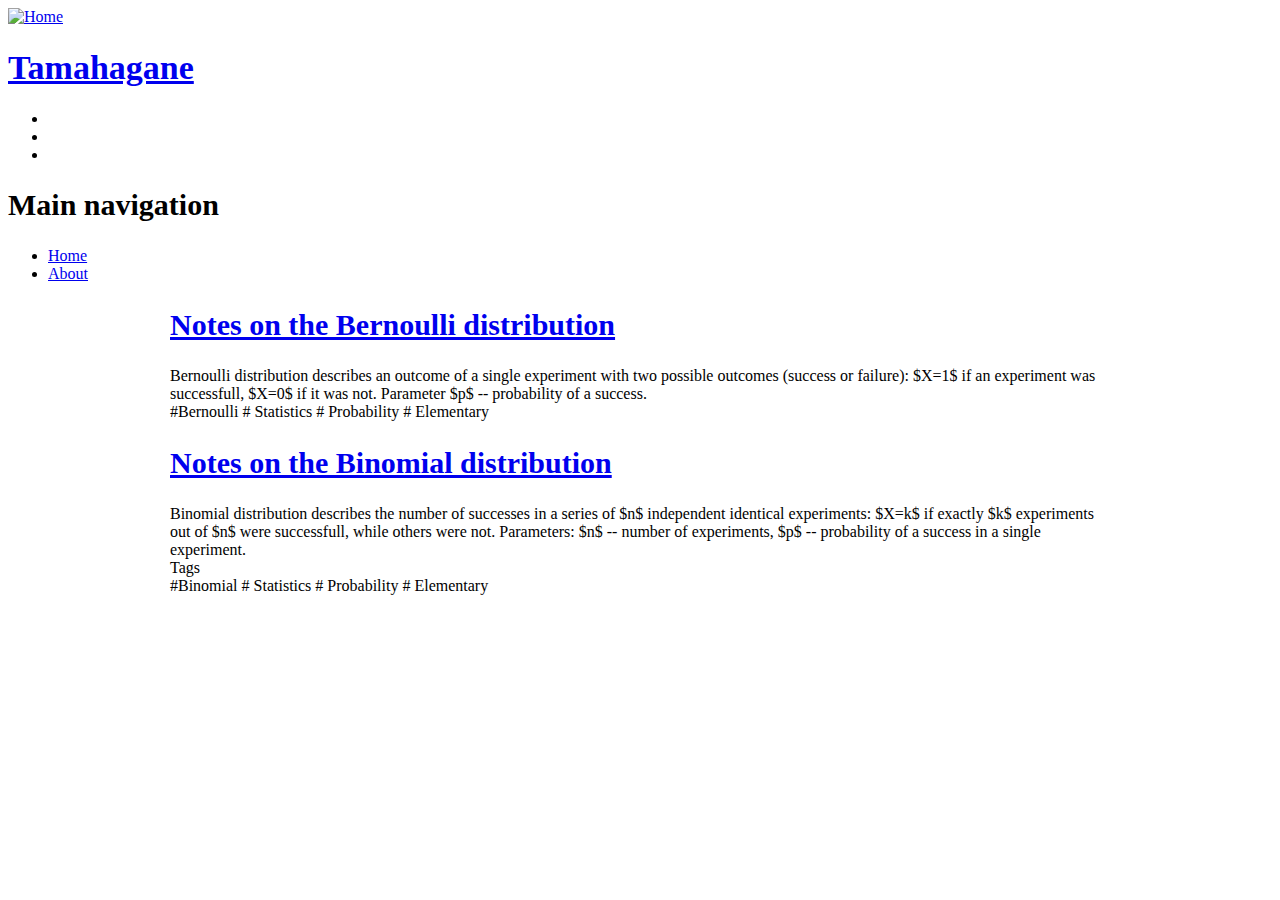
==== docs/content/pages/blogs/index.html @ 629f05ea "Hrocked code upload with html" ====
<!DOCTYPE html>
<html lang="en-us">
<head>
  <meta charset="utf-8">
  <meta name="MobileOptimized" content="width">
  <meta name="HandheldFriendly" content="true">
  <meta name="viewport" content="width=device-width, initial-scale=1.0">
  <title>Tamahagane | </title>

    <meta charset="utf-8">

    <meta http-equiv="Content-Type" content="text/html; charset=utf-8">

    <meta name="generator" content="pandoc">

    <script src="/static/jquery-1.11.3/jquery.min.js"></script>
    <meta name="viewport" content="width=device-width, initial-scale=1">

    <link href="/static/bootstrap-3.3.5/css/bootstrap.min.css" rel="stylesheet">

    <script src="/static/bootstrap-3.3.5/js/bootstrap.min.js"></script>
    <script src="/static/bootstrap-3.3.5/shim/html5shiv.min.js"></script>
    <script src="/static/bootstrap-3.3.5/shim/respond.min.js"></script>
    <script src="/static/navigation-1.1/tabsets.js"></script>
    <link href="/static/highlightjs-9.12.0/default.css" rel="stylesheet">

    <script src="/static/highlightjs-9.12.0/highlight.js"></script>
    <style type="text/css">code{white-space: pre;}</style>

    <style type="text/css">
  pre:not([class]) {
    background-color: white;
  }
</style>

    <script type="text/javascript">
if (window.hljs) {
  hljs.configure({languages: []});
  hljs.initHighlightingOnLoad();
  if (document.readyState && document.readyState === "complete") {
    window.setTimeout(function() { hljs.initHighlighting(); }, 0);
  }
}
</script>
    <style type="text/css">
h1 {
  font-size: 34px;
}
h1.title {
  font-size: 38px;
}
h2 {
  font-size: 30px;
}
h3 {
  font-size: 24px;
}
h4 {
  font-size: 18px;
}
h5 {
  font-size: 16px;
}
h6 {
  font-size: 12px;
}
.table th:not([align]) {
  text-align: left;
}
</style>
  <link rel="shortcut icon" href="/static/images/favicon.ico" type="image/vnd.microsoft.icon">
  <link rel="stylesheet" href="/static/css/bootstrap.min.css">
  <link rel="stylesheet" href="/static/css/styles.css" media="all">
  <link rel="stylesheet" href="/static/css/responsive.css">
  <link rel="stylesheet" href="/static/css/fontawesome/css/fontawesome-all.min.css">
  <link rel="stylesheet" href="/static/cpager/css/cPager.css" media="all">
    <script type="text/javascript" src="/static/cpager/js/cPager.js"></script>
</head>
<body class="home blog mp6 customizer-styles-applied highlander-enabled highlander-light tablet-desktop">
<div id="page" class="hfeed site" data-off-canvas-main-canvas="">
  <div id="hero-header" class="site-hero-section">
    <header id="master-head" class="site-header" role="banner">
      <div class="inner">  
        <div class="site-branding">
          <a class="site-logo-link" href="/" title="Home" rel="home">
            <img src="/static/images/logo.jpg" alt="Home">
          </a>
          <h1 class="site-title"><a href="/" title="Home" rel="home">Tamahagane</a></h1>
                   
        </div>
        <nav class="jetpack-social-navigation jetpack-social-navigation-svg" role="navigation" aria-label="Social Links Menu">
          <div class="menu-social-navigation-container">
            <ul id="menu-social-navigation" class="menu">
              <li id="" class="menu-item menu-item-type-custom menu-item-object-custom">
                <a href="https://github.com/armaninspace"><i class="fab fa-github fa-1x"></i></a>
              </li>
              <li id="" class="menu-item menu-item-type-custom menu-item-object-custom">
                 <a href="https://www.linkedin.com/in/arman-anwar-a107961"><i class="fab fa-linkedin fa-1x"></i></a>
              </li>
              <li id="" class="menu-item menu-item-type-custom menu-item-object-custom ">
                 <a href="https://twitter.com/armaninspace"><i class="fab fa-twitter fa-1x"></i></a>
              </li>
            </ul>
          </div>
        </nav>
      </div>    
    </header>
  </div>
  <nav role="navigation" class="main-navigation" id="site-navigation">
    <div class="region region-navigation-collapsible">
      <h2 class="sr-only" id="block-bootstrap-main-menu-menu">Main navigation</h2>
        <ul id="primary-menu" class="menu nav-menu">
            <li class="menu-item menu-item-type-custom menu-item-object-custom menu-item-home">
              <a href="/">Home</a>
            </li>
            <li class="menu-item menu-item-type-custom menu-item-object-custom menu-item-home">
              <a href="/content/pages/about">About</a>
            </li>
        </ul>
    </div>
  </nav>

  <div role="main" class="main-container container js-quickedit-main-content">
    <div class="row">
      <section class="col-sm-12">
        <a id="main-content"></a>
        <div class="region region-content">
            <style type="text/css">
.main-container {
  max-width: 940px;
  margin-left: auto;
  margin-right: auto;
}
code {
  color: inherit;
  background-color: rgba(0, 0, 0, 0.04);
}
img {
  max-width:100%;
  height: auto;
}
.tabbed-pane {
  padding-top: 12px;
}
button.code-folding-btn:focus {
  outline: none;
}
</style>

            <div class="container-fluid main-container">

<!-- tabsets -->
<script>
$(document).ready(function () {
  window.buildTabsets("TOC");
});
</script><!-- code folding --><div class="fluid-row" id="header">




</div>







</div>
            <script>

// add bootstrap table styles to pandoc tables
function bootstrapStylePandocTables() {
  $('tr.header').parent('thead').parent('table').addClass('table table-condensed');
}
$(document).ready(function () {
  bootstrapStylePandocTables();
});


</script>
            <script>
  (function () {
    var script = document.createElement("script");
    script.type = "text/javascript";
    script.src  = "https://mathjax.rstudio.com/latest/MathJax.js?config=TeX-AMS-MML_HTMLorMML";
    document.getElementsByTagName("head")[0].appendChild(script);
  })();
</script>
          <div class="posts-list posts-list-pinned text-left">
            <!--wrap single list item into a container-->
              <article role="article" class="article is-promoted teaser clearfix  post-item-pinned">
                <h2 class="post-title">
                  <a href="/content/posts/notes-on-bernoulli-distribution" rel="bookmark"><span
                          property="schema:name">Notes on the Bernoulli distribution</span></a>
                </h2>
                
                <div class="content">
                  Bernoulli distribution describes an outcome of a single experiment with two possible outcomes (success or failure): $X=1$ if an experiment was successfull, $X=0$ if it was not.
Parameter $p$ -- probability of a success.
                  <div class="field field--label-above">                    
                    <div class="field--items tags">
                      <i class="fas fa-folder-open"></i>  <span class="field--item tag"> #Bernoulli</span>  <span class="field--item tag"> # Statistics</span>  <span class="field--item tag"> # Probability</span>  <span class="field--item tag"> # Elementary</span> 
                    </div>
                  </div>
                  
                </div>

              </article>
          </div>
          <div class="posts-list posts-list-unpinned text-left">
            <!--wrap single list item into a container-->
              <article role="article" class="article is-promoted teaser clearfix unpinned-item">
                <h2>
                  <a href="/content/posts/notes-on-the-binomial-distribution" rel="bookmark"><span
                          property="schema:name">Notes on the Binomial distribution</span></a>
                </h2>
                <div class="content">
                  Binomial distribution describes the number of successes in a series of $n$ independent identical experiments: $X=k$ if exactly $k$ experiments out of $n$ were successfull, while others were not.
Parameters: $n$ -- number of experiments, $p$ -- probability of a success in a single experiment.
                  <div class="field field--label-above">
                    <div class="field--label">Tags</div>
                    <div class="field--items tags">
                       <span class="field--item tag">#Binomial</span>  <span class="field--item tag"># Statistics</span>  <span class="field--item tag"># Probability</span>  <span class="field--item tag"># Elementary</span> 
                    </div>
                  </div>
                  
                </div>

              </article>
          </div>
           
              <div class="turn-page" id="pager"></div>
		    
        </div>
      </section>
    </div>
  </div>
  <footer class="footer container" role="contentinfo">
    <div class="region region-footer">
    </div>
  </footer>
</div>

<!--Wrapper-->
<script src="/static/js/bootstrap.min.js"></script>
<script src="/static/js/jquery-3.js"></script>
</body>
</html>
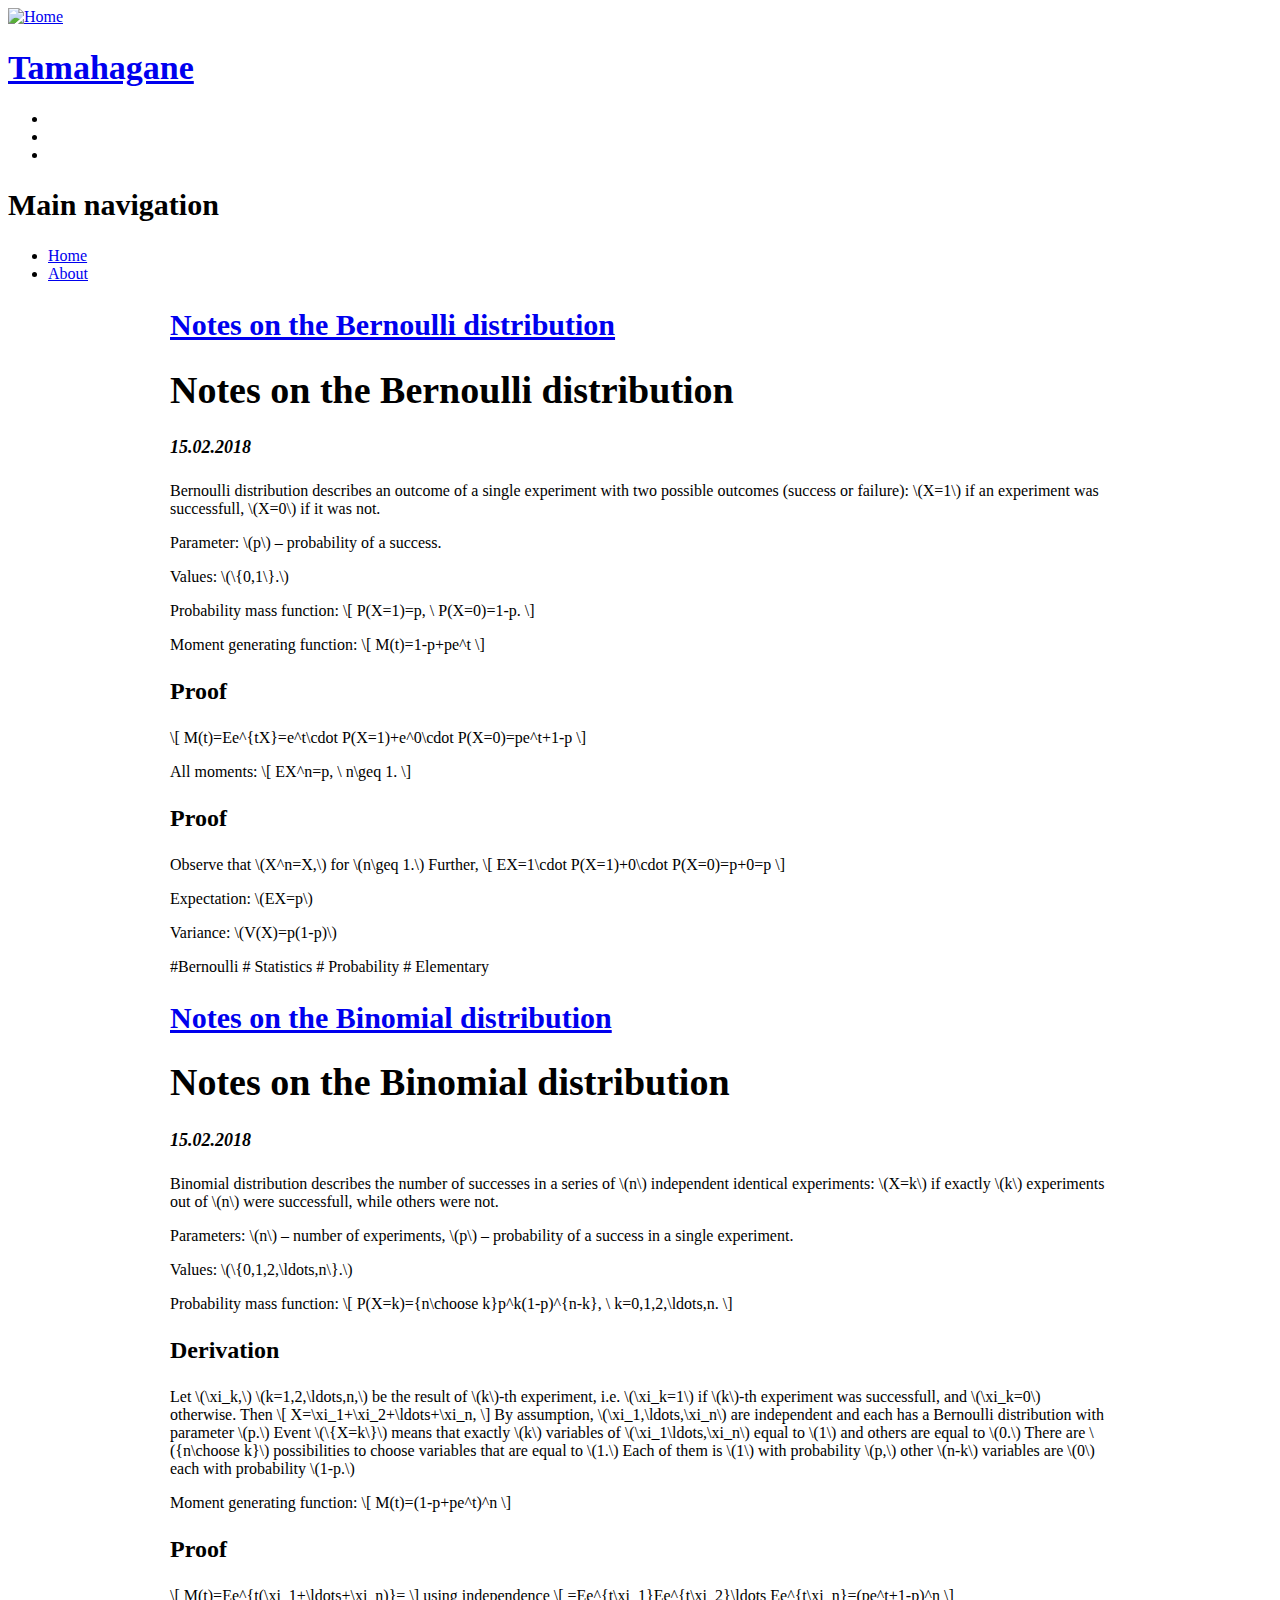
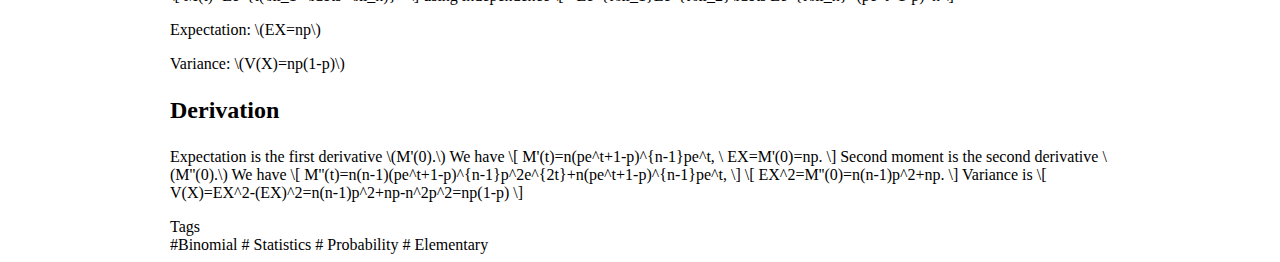
==== commit 7947c174: "File updated" ====
--- a/docs/content/pages/blogs/index.html
+++ b/docs/content/pages/blogs/index.html
@@ -190,15 +190,168 @@
 </script>
           <div class="posts-list posts-list-pinned text-left">
             <!--wrap single list item into a container-->
-              <article role="article" class="article is-promoted teaser clearfix  post-item-pinned">
+              <article role="article" class="article is-promoted teaser clearfix  post-item-pinned blog-list-items">
                 <h2 class="post-title">
                   <a href="/content/posts/notes-on-bernoulli-distribution" rel="bookmark"><span
                           property="schema:name">Notes on the Bernoulli distribution</span></a>
                 </h2>
                 
                 <div class="content">
-                  Bernoulli distribution describes an outcome of a single experiment with two possible outcomes (success or failure): $X=1$ if an experiment was successfull, $X=0$ if it was not.
-Parameter $p$ -- probability of a success.
+                  <meta charset="utf-8">
+
+                  <meta http-equiv="Content-Type" content="text/html; charset=utf-8">
+
+                  <meta name="generator" content="pandoc">
+
+                  <script src="/static/jquery-1.11.3/jquery.min.js"></script>
+                  <meta name="viewport" content="width=device-width, initial-scale=1">
+
+                  <link href="/static/bootstrap-3.3.5/css/bootstrap.min.css" rel="stylesheet">
+
+                  <script src="/static/bootstrap-3.3.5/js/bootstrap.min.js"></script>
+                  <script src="/static/bootstrap-3.3.5/shim/html5shiv.min.js"></script>
+                  <script src="/static/bootstrap-3.3.5/shim/respond.min.js"></script>
+                  <script src="/static/navigation-1.1/tabsets.js"></script>
+                  <link href="/static/highlightjs-9.12.0/default.css" rel="stylesheet">
+
+                  <script src="/static/highlightjs-9.12.0/highlight.js"></script>
+                  <style type="text/css">code{white-space: pre;}</style>
+
+                  <style type="text/css">
+  pre:not([class]) {
+    background-color: white;
+  }
+</style>
+
+                  <script type="text/javascript">
+if (window.hljs) {
+  hljs.configure({languages: []});
+  hljs.initHighlightingOnLoad();
+  if (document.readyState && document.readyState === "complete") {
+    window.setTimeout(function() { hljs.initHighlighting(); }, 0);
+  }
+}
+</script>
+                  <style type="text/css">
+h1 {
+  font-size: 34px;
+}
+h1.title {
+  font-size: 38px;
+}
+h2 {
+  font-size: 30px;
+}
+h3 {
+  font-size: 24px;
+}
+h4 {
+  font-size: 18px;
+}
+h5 {
+  font-size: 16px;
+}
+h6 {
+  font-size: 12px;
+}
+.table th:not([align]) {
+  text-align: left;
+}
+</style>
+                  
+                  <style type="text/css">
+.main-container {
+  max-width: 940px;
+  margin-left: auto;
+  margin-right: auto;
+}
+code {
+  color: inherit;
+  background-color: rgba(0, 0, 0, 0.04);
+}
+img {
+  max-width:100%;
+  height: auto;
+}
+.tabbed-pane {
+  padding-top: 12px;
+}
+button.code-folding-btn:focus {
+  outline: none;
+}
+</style>
+
+
+                  <div class="container-fluid main-container">
+
+<!-- tabsets -->
+<script>
+$(document).ready(function () {
+  window.buildTabsets("TOC");
+});
+</script><!-- code folding --><div class="fluid-row" id="header">
+
+
+
+<h1 class="title toc-ignore">Notes on the Bernoulli distribution</h1>
+<h4 class="date"><em>15.02.2018</em></h4>
+
+</div>
+
+
+<p>Bernoulli distribution describes an outcome of a single experiment with two possible outcomes (success or failure): <span class="math inline">\(X=1\)</span> if an experiment was successfull, <span class="math inline">\(X=0\)</span> if it was not.</p>
+<p>Parameter: <span class="math inline">\(p\)</span> – probability of a success.</p>
+<p>Values: <span class="math inline">\(\{0,1\}.\)</span></p>
+<p>Probability mass function: <span class="math display">\[
+P(X=1)=p, \ P(X=0)=1-p.
+\]</span></p>
+<p>Moment generating function: <span class="math display">\[
+M(t)=1-p+pe^t
+\]</span></p>
+<div id="proof" class="section level3">
+<h3>Proof</h3>
+<p><span class="math display">\[
+M(t)=Ee^{tX}=e^t\cdot P(X=1)+e^0\cdot P(X=0)=pe^t+1-p
+\]</span></p>
+<p>All moments: <span class="math display">\[
+EX^n=p, \ n\geq 1.
+\]</span></p>
+</div>
+<div id="proof-1" class="section level3">
+<h3>Proof</h3>
+<p>Observe that <span class="math inline">\(X^n=X,\)</span> for <span class="math inline">\(n\geq 1.\)</span> Further, <span class="math display">\[
+EX=1\cdot P(X=1)+0\cdot P(X=0)=p+0=p
+\]</span></p>
+<p>Expectation: <span class="math inline">\(EX=p\)</span></p>
+<p>Variance: <span class="math inline">\(V(X)=p(1-p)\)</span></p>
+</div>
+
+
+
+
+</div>
+
+                  <script>
+
+// add bootstrap table styles to pandoc tables
+function bootstrapStylePandocTables() {
+  $('tr.header').parent('thead').parent('table').addClass('table table-condensed');
+}
+$(document).ready(function () {
+  bootstrapStylePandocTables();
+});
+
+
+</script>
+
+                  <script>
+  (function () {
+    var script = document.createElement("script");
+    script.type = "text/javascript";
+    script.src  = "https://mathjax.rstudio.com/latest/MathJax.js?config=TeX-AMS-MML_HTMLorMML";
+    document.getElementsByTagName("head")[0].appendChild(script);
+  })();
+</script>
                   <div class="field field--label-above">                    
                     <div class="field--items tags">
                       <i class="fas fa-folder-open"></i>  <span class="field--item tag"> #Bernoulli</span>  <span class="field--item tag"> # Statistics</span>  <span class="field--item tag"> # Probability</span>  <span class="field--item tag"> # Elementary</span> 
@@ -211,14 +364,177 @@
           </div>
           <div class="posts-list posts-list-unpinned text-left">
             <!--wrap single list item into a container-->
-              <article role="article" class="article is-promoted teaser clearfix unpinned-item">
+              <article role="article" class="article is-promoted teaser clearfix unpinned-item blog-list-items">
                 <h2>
                   <a href="/content/posts/notes-on-the-binomial-distribution" rel="bookmark"><span
                           property="schema:name">Notes on the Binomial distribution</span></a>
                 </h2>
                 <div class="content">
-                  Binomial distribution describes the number of successes in a series of $n$ independent identical experiments: $X=k$ if exactly $k$ experiments out of $n$ were successfull, while others were not.
-Parameters: $n$ -- number of experiments, $p$ -- probability of a success in a single experiment.
+                   <meta charset="utf-8">
+
+                   <meta http-equiv="Content-Type" content="text/html; charset=utf-8">
+
+                   <meta name="generator" content="pandoc">
+
+                   <script src="/static/jquery-1.11.3/jquery.min.js"></script>
+                   <meta name="viewport" content="width=device-width, initial-scale=1">
+
+                   <link href="/static/bootstrap-3.3.5/css/bootstrap.min.css" rel="stylesheet">
+
+                   <script src="/static/bootstrap-3.3.5/js/bootstrap.min.js"></script>
+                   <script src="/static/bootstrap-3.3.5/shim/html5shiv.min.js"></script>
+                   <script src="/static/bootstrap-3.3.5/shim/respond.min.js"></script>
+                   <script src="/static/navigation-1.1/tabsets.js"></script>
+                   <link href="/static/highlightjs-9.12.0/default.css" rel="stylesheet">
+
+                   <script src="/static/highlightjs-9.12.0/highlight.js"></script>
+                   <style type="text/css">code{white-space: pre;}</style>
+
+                   <style type="text/css">
+  pre:not([class]) {
+    background-color: white;
+  }
+</style>
+
+                   <script type="text/javascript">
+if (window.hljs) {
+  hljs.configure({languages: []});
+  hljs.initHighlightingOnLoad();
+  if (document.readyState && document.readyState === "complete") {
+    window.setTimeout(function() { hljs.initHighlighting(); }, 0);
+  }
+}
+</script>
+                   <style type="text/css">
+h1 {
+  font-size: 34px;
+}
+h1.title {
+  font-size: 38px;
+}
+h2 {
+  font-size: 30px;
+}
+h3 {
+  font-size: 24px;
+}
+h4 {
+  font-size: 18px;
+}
+h5 {
+  font-size: 16px;
+}
+h6 {
+  font-size: 12px;
+}
+.table th:not([align]) {
+  text-align: left;
+}
+</style>
+                   
+                   <style type="text/css">
+.main-container {
+  max-width: 940px;
+  margin-left: auto;
+  margin-right: auto;
+}
+code {
+  color: inherit;
+  background-color: rgba(0, 0, 0, 0.04);
+}
+img {
+  max-width:100%;
+  height: auto;
+}
+.tabbed-pane {
+  padding-top: 12px;
+}
+button.code-folding-btn:focus {
+  outline: none;
+}
+</style>
+
+
+                   <div class="container-fluid main-container">
+
+<!-- tabsets -->
+<script>
+$(document).ready(function () {
+  window.buildTabsets("TOC");
+});
+</script><!-- code folding --><div class="fluid-row" id="header">
+
+
+
+<h1 class="title toc-ignore">Notes on the Binomial distribution</h1>
+<h4 class="date"><em>15.02.2018</em></h4>
+
+</div>
+
+
+<p>Binomial distribution describes the number of successes in a series of <span class="math inline">\(n\)</span> independent identical experiments: <span class="math inline">\(X=k\)</span> if exactly <span class="math inline">\(k\)</span> experiments out of <span class="math inline">\(n\)</span> were successfull, while others were not.</p>
+<p>Parameters: <span class="math inline">\(n\)</span> – number of experiments, <span class="math inline">\(p\)</span> – probability of a success in a single experiment.</p>
+<p>Values: <span class="math inline">\(\{0,1,2,\ldots,n\}.\)</span></p>
+<p>Probability mass function: <span class="math display">\[
+P(X=k)={n\choose k}p^k(1-p)^{n-k}, \ k=0,1,2,\ldots,n.
+\]</span></p>
+<div id="derivation" class="section level3">
+<h3>Derivation</h3>
+<p>Let <span class="math inline">\(\xi_k,\)</span> <span class="math inline">\(k=1,2,\ldots,n,\)</span> be the result of <span class="math inline">\(k\)</span>-th experiment, i.e. <span class="math inline">\(\xi_k=1\)</span> if <span class="math inline">\(k\)</span>-th experiment was successfull, and <span class="math inline">\(\xi_k=0\)</span> otherwise. Then <span class="math display">\[
+X=\xi_1+\xi_2+\ldots+\xi_n,
+\]</span> By assumption, <span class="math inline">\(\xi_1,\ldots,\xi_n\)</span> are independent and each has a Bernoulli distribution with parameter <span class="math inline">\(p.\)</span> Event <span class="math inline">\(\{X=k\}\)</span> means that exactly <span class="math inline">\(k\)</span> variables of <span class="math inline">\(\xi_1\ldots,\xi_n\)</span> equal to <span class="math inline">\(1\)</span> and others are equal to <span class="math inline">\(0.\)</span> There are <span class="math inline">\({n\choose k}\)</span> possibilities to choose variables that are equal to <span class="math inline">\(1.\)</span> Each of them is <span class="math inline">\(1\)</span> with probability <span class="math inline">\(p,\)</span> other <span class="math inline">\(n-k\)</span> variables are <span class="math inline">\(0\)</span> each with probability <span class="math inline">\(1-p.\)</span></p>
+<p>Moment generating function: <span class="math display">\[
+M(t)=(1-p+pe^t)^n
+\]</span></p>
+</div>
+<div id="proof" class="section level3">
+<h3>Proof</h3>
+<p><span class="math display">\[
+M(t)=Ee^{t(\xi_1+\ldots+\xi_n)}=
+\]</span> using independence <span class="math display">\[
+=Ee^{t\xi_1}Ee^{t\xi_2}\ldots Ee^{t\xi_n}=(pe^t+1-p)^n
+\]</span></p>
+<p>Expectation: <span class="math inline">\(EX=np\)</span></p>
+<p>Variance: <span class="math inline">\(V(X)=np(1-p)\)</span></p>
+</div>
+<div id="derivation-1" class="section level3">
+<h3>Derivation</h3>
+<p>Expectation is the first derivative <span class="math inline">\(M'(0).\)</span> We have <span class="math display">\[
+M'(t)=n(pe^t+1-p)^{n-1}pe^t, \ EX=M'(0)=np.
+\]</span> Second moment is the second derivative <span class="math inline">\(M''(0).\)</span> We have <span class="math display">\[
+M''(t)=n(n-1)(pe^t+1-p)^{n-1}p^2e^{2t}+n(pe^t+1-p)^{n-1}pe^t, \]</span> <span class="math display">\[
+ EX^2=M''(0)=n(n-1)p^2+np.
+\]</span> Variance is <span class="math display">\[
+V(X)=EX^2-(EX)^2=n(n-1)p^2+np-n^2p^2=np(1-p)
+\]</span></p>
+</div>
+
+
+
+
+</div>
+
+                   <script>
+
+// add bootstrap table styles to pandoc tables
+function bootstrapStylePandocTables() {
+  $('tr.header').parent('thead').parent('table').addClass('table table-condensed');
+}
+$(document).ready(function () {
+  bootstrapStylePandocTables();
+});
+
+
+</script>
+
+                   <script>
+  (function () {
+    var script = document.createElement("script");
+    script.type = "text/javascript";
+    script.src  = "https://mathjax.rstudio.com/latest/MathJax.js?config=TeX-AMS-MML_HTMLorMML";
+    document.getElementsByTagName("head")[0].appendChild(script);
+  })();
+</script>
                   <div class="field field--label-above">
                     <div class="field--label">Tags</div>
                     <div class="field--items tags">
@@ -244,8 +560,7 @@
 </div>
 
 <!--Wrapper-->
-<script src="/static/js/bootstrap.min.js"></script>
-<script src="/static/js/jquery-3.js"></script>
+<script type="text/javascript" src="/static/cpager/js/cPager.js"></script>
 </body>
 </html>
 
